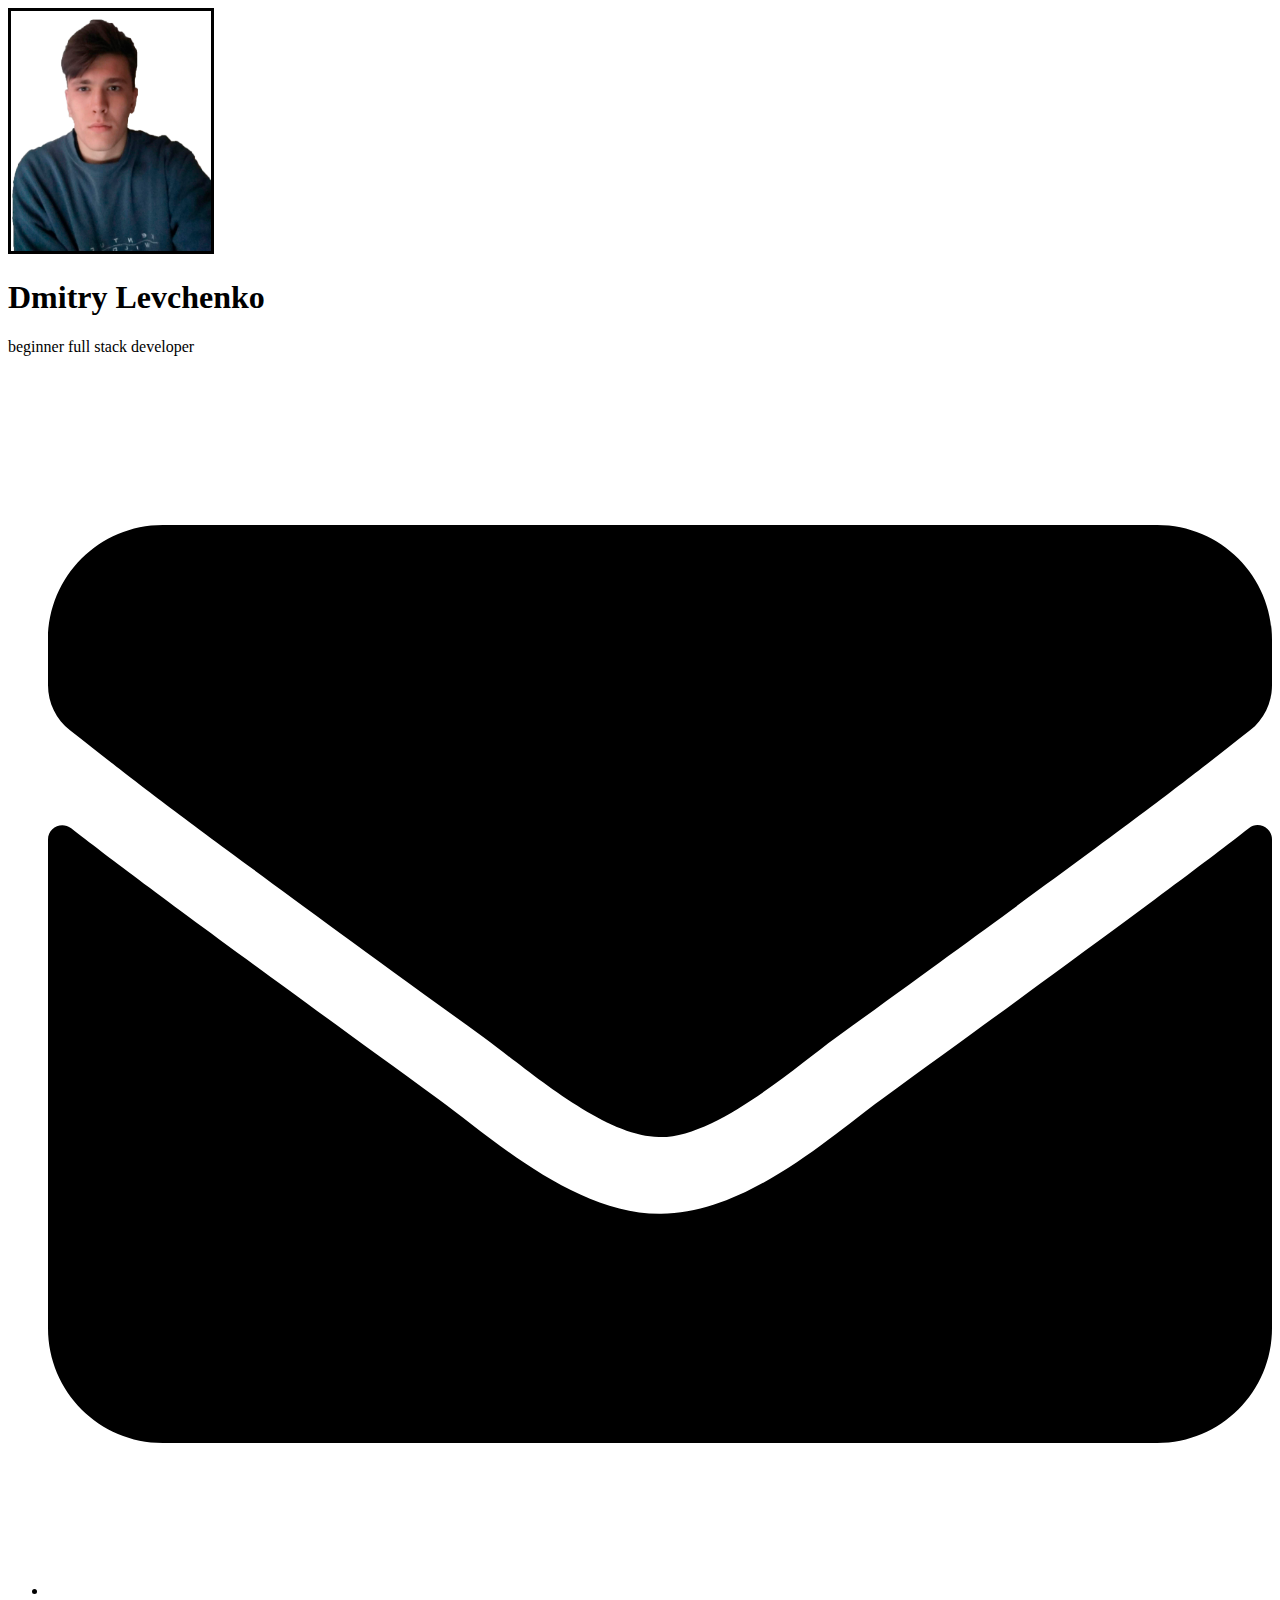
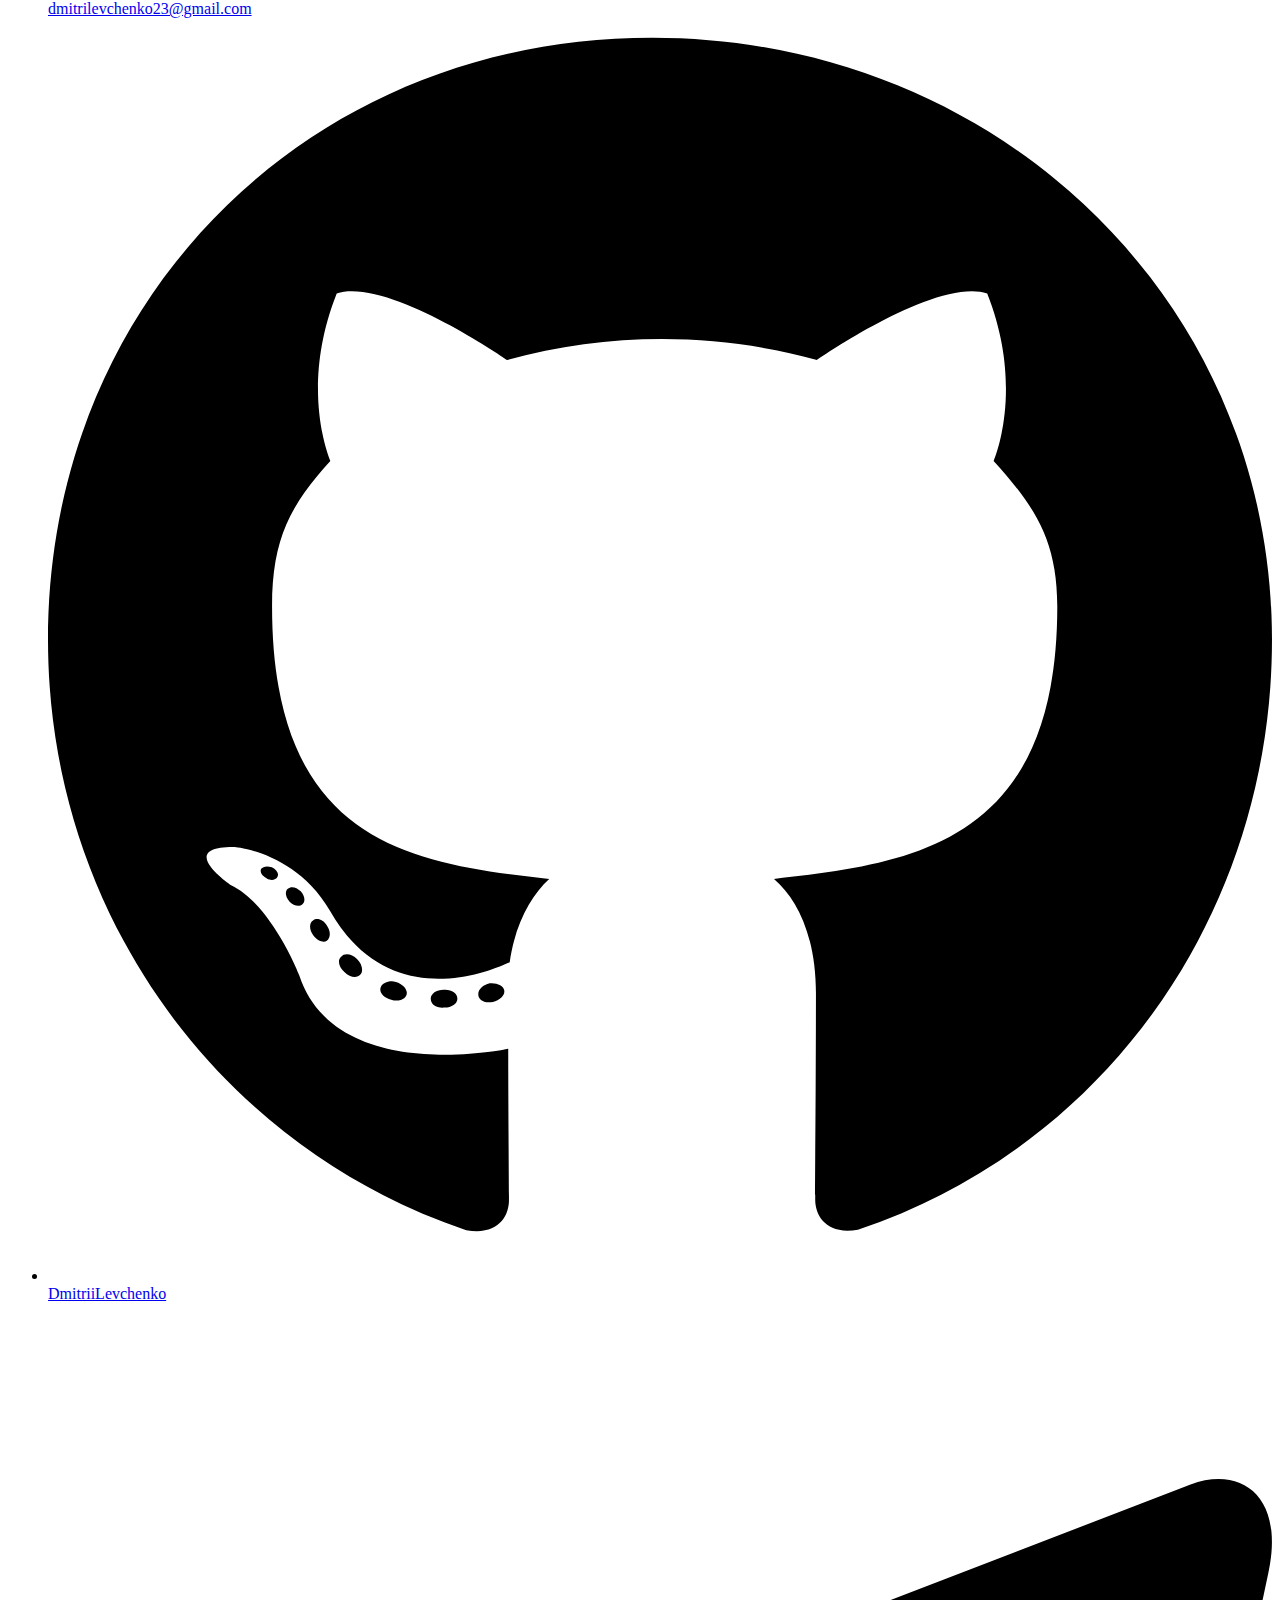
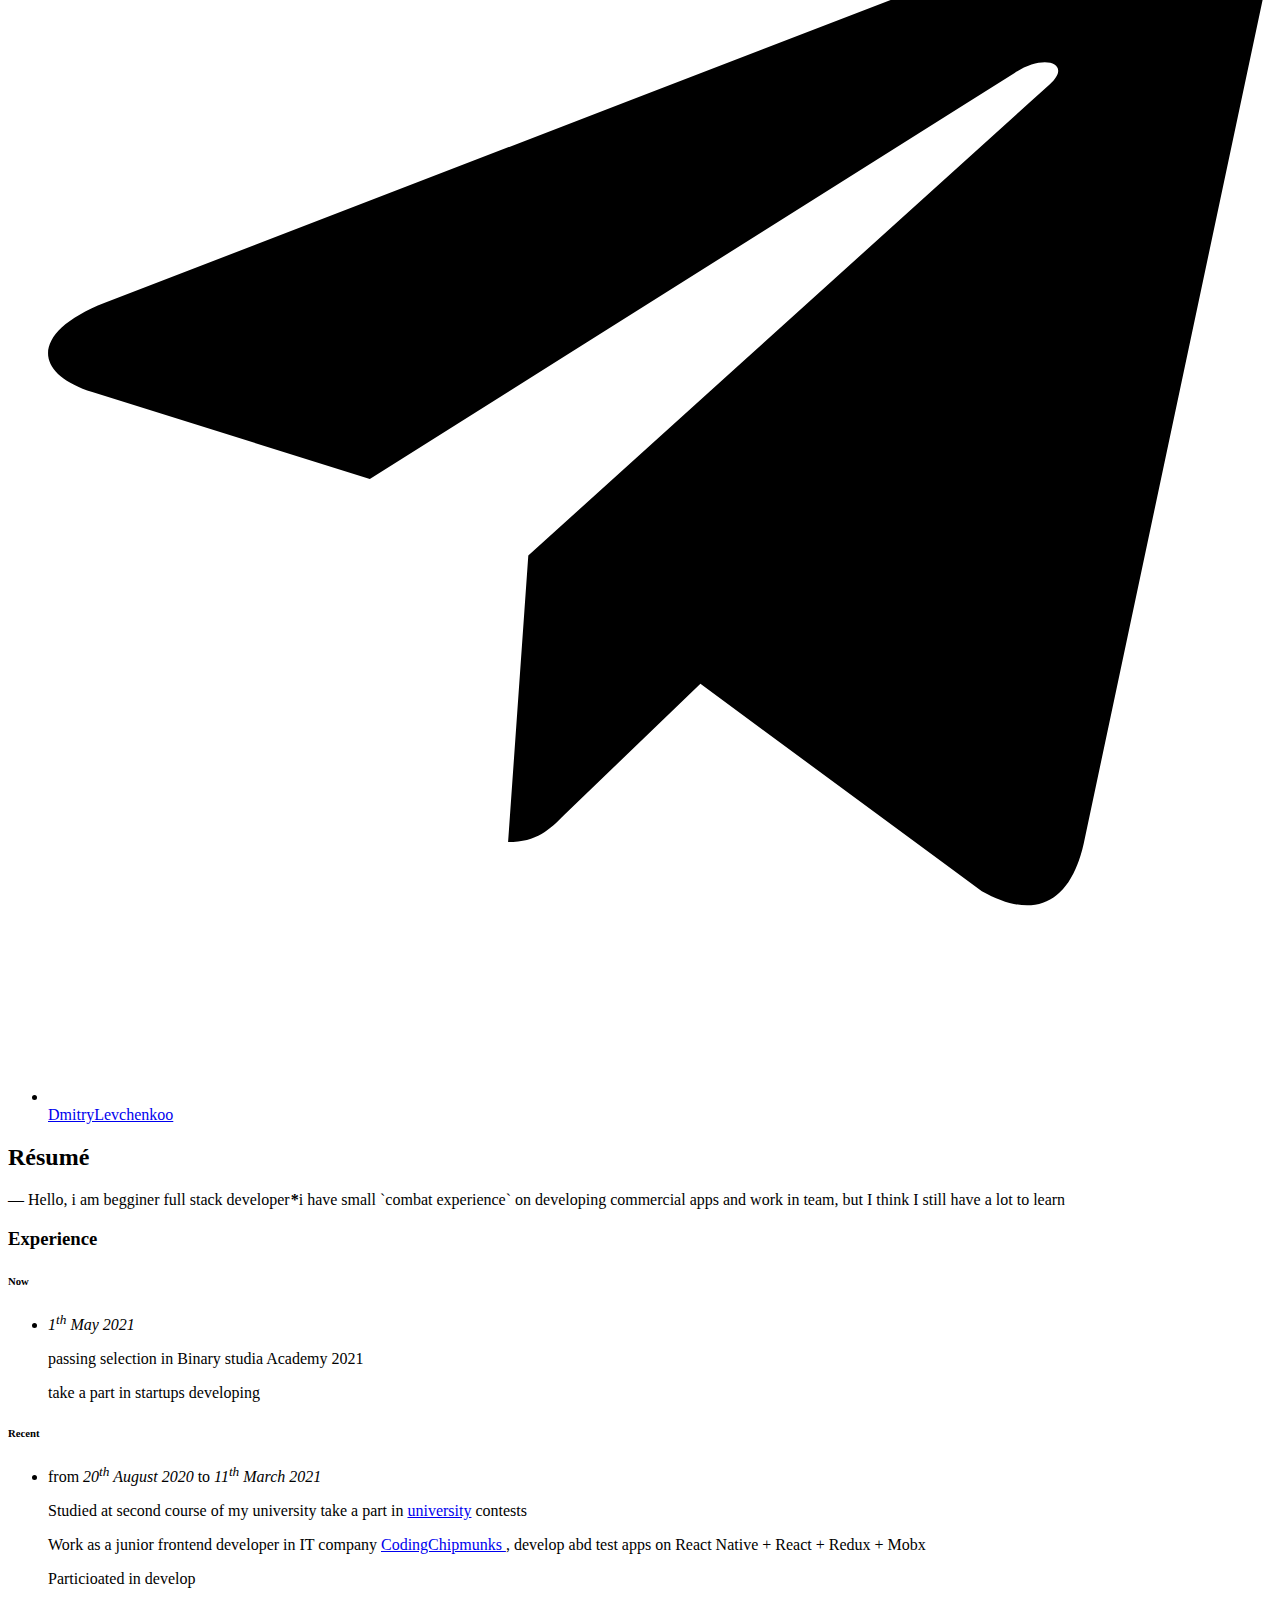
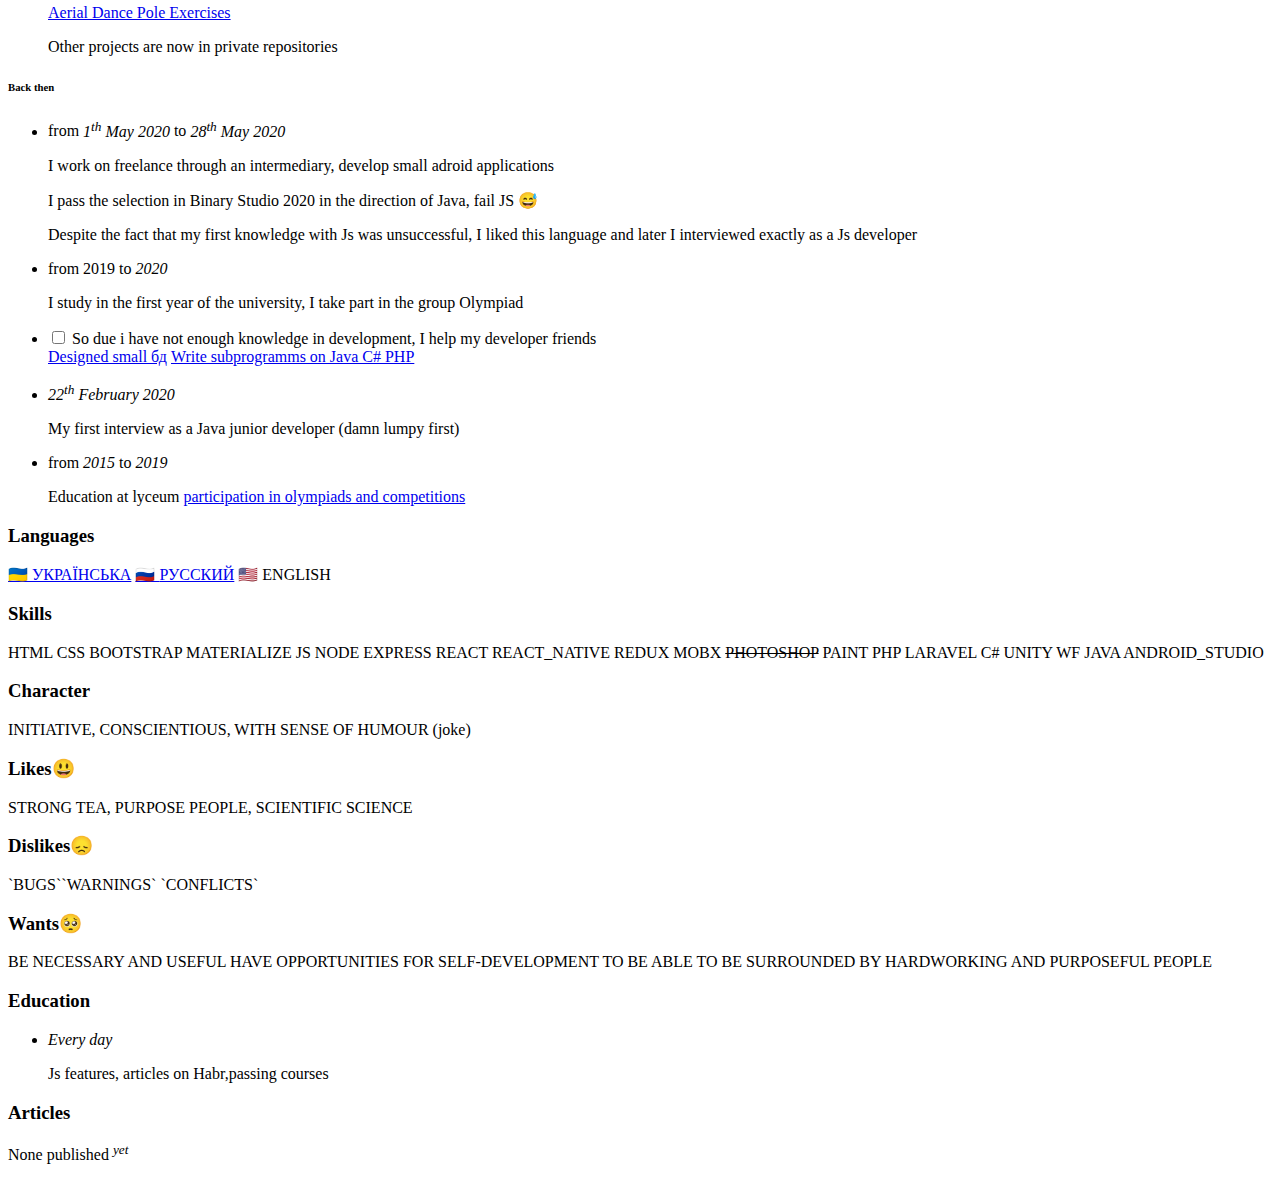
==== in-en.html @ 52beefea "add multi langs ability" ====
<!DOCTYPE html>
<html>
  <head>
    <meta charset="UTF-8" />
    <meta name="description" content="My very own personal website." />
    <meta name="google" content="nositelinkssearchbox" />
    <meta name="google" content="notranslate" />
    <meta name="robots" content="index,follow" />
    <meta name="theme-color" content="white" />
    <meta
      property="og:description"
      content="&mdash; Hello! I’m a skilled frontend developer with 7this.years of experience in UI/UX design, application development, and database modeling. I strive to craft precise, responsive, fast, easy-to-use environments with both strong purpose and great looks."
    />
    <title>Résumé</title>
    <link
      rel="stylesheet"
      href="https://binary-studio-academy.github.io/stage-2/assets/stylesheets/base.css"
    />
    <link rel="stylesheet" href="styles/main.css">
  </head>
  <body >
    <main>
      <article>
        <div class="page" style="border-color: midnightblue">
          <div class="stackable grid" id = "content">
            <div class="row">
              <div class="three wide center aligned column">
                <div class="avatar-wrapper">
                  <object
                  id="avatar"
                    class="avatar clickable-icon"
                    data="./assets/images/avatar.png"
                    role="img"
                    aria-label="My profile picture"
                  ></object>
                </div>
              </div>
              <div class="thirteen wide column">
                <div class="stackable grid">
                  <div class="sixteen wide column">
                    <!-- Name, job, contacts -->
                    <h1 class="name iridescent-text">Dmitry Levchenko</h1>
                    <div class="job">beginner full stack developer</div>
                    <ul class="contacts">
                      <li>
                        <a
                          href="mailto:dmitrilevchenko23@gmail.com"
                          rel="author"
                          class="mail"
                        >
                          <svg
                            class="icon"
                           this.xmlns="http://www.w3.org/2000/svg"
                            viewBox="0 0 512 512"
                          >
                            <path
                              d="M502.3 190.8c3.9-3.1 9.7-.2 9.7 4.7V400c0 26.5-21.5 48-48 48H48c-26.5 0-48-21.5-48-48V195.6c0-5 5.7-7.8 9.7-4.7 22.4 17.4 52.1 39.5 154.1 113.6 21.1 15.4 56.7 47.8 92.2 47.6 35.7.3 72-32.8 92.3-47.6 102-74.1 131.6-96.3 154-113.7zM256 320c23.2.4 56.6-29.2 73.4-41.4 132.7-96.3 142.8-104.7 173.4-128.7 5.8-4.5 9.2-11.5 9.2-18.9v-19c0-26.5-21.5-48-48-48H48C21.5 64 0 85.5 0 112v19c0 7.4 3.4 14.3 9.2 18.9 30.6 23.9 40.7 32.4 173.4 128.7 16.8 12.2 50.2 41.8 73.4 41.4z"
                            ></path>
                          </svg>
                          <span>dmitrilevchenko23@gmail.com</span>
                        </a>
                      </li>
                      <li>
                        <a
                          href="https://github.com/DmitriiLevchenko"
                          rel="author"
                          class="github"
                        >
                          <svg
                            class="icon"
                           this.xmlns="http://www.w3.org/2000/svg"
                            viewBox="0 0 496 512"
                          >
                            <path
                              d="M165.9 397.4c0 2-2.3 3.6-5.2 3.6-3.3.3-5.6-1.3-5.6-3.6 0-2 2.3-3.6 5.2-3.6 3-.3 5.6 1.3 5.6 3.6zm-31.1-4.5c-.7 2 1.3 4.3 4.3 4.9 2.6 1 5.6 0 6.2-2s-1.3-4.3-4.3-5.2c-2.6-.7-5.5.3-6.2 2.3zm44.2-1.7c-2.9.7-4.9 2.6-4.6 4.9.3 2 2.9 3.3 5.9 2.6 2.9-.7 4.9-2.6 4.6-4.6-.3-1.9-3-3.2-5.9-2.9zM244.8 8C106.1 8 0 113.3 0 252c0 110.9 69.8 205.8 169.5 239.2 12.8 2.3 17.3-5.6 17.3-12.1 0-6.2-.3-40.4-.3-61.4 0 0-70 15-84.7-29.8 0 0-11.4-29.1-27.8-36.6 0 0-22.9-15.7 1.6-15.4 0 0 24.9 2 38.6 25.8 21.9 38.6 58.6 27.5 72.9 20.9 2.3-16 8.8-27.1 16-33.7-55.9-6.2-112.3-14.3-112.3-110.5 0-27.5 7.6-41.3 23.6-58.9-2.6-6.5-11.1-33.3 2.6-67.9 20.9-6.5 69 27 69 27 20-5.6 41.5-8.5 62.8-8.5s42.8 2.9 62.8 8.5c0 0 48.1-33.6 69-27 13.7 34.7 5.2 61.4 2.6 67.9 16 17.7 25.8 31.5 25.8 58.9 0 96.5-58.9 104.2-114.8 110.5 9.2 7.9 17 22.9 17 46.4 0 33.7-.3 75.4-.3 83.6 0 6.5 4.6 14.4 17.3 12.1C428.2 457.8 496 362.9 496 252 496 113.3 383.5 8 244.8 8zM97.2 352.9c-1.3 1-1 3.3.7 5.2 1.6 1.6 3.9 2.3 5.2 1 1.3-1 1-3.3-.7-5.2-1.6-1.6-3.9-2.3-5.2-1zm-10.8-8.1c-.7 1.3.3 2.9 2.3 3.9 1.6 1 3.6.7 4.3-.7.7-1.3-.3-2.9-2.3-3.9-2-.6-3.6-.3-4.3.7zm32.4 35.6c-1.6 1.3-1 4.3 1.3 6.2 2.3 2.3 5.2 2.6 6.5 1 1.3-1.3.7-4.3-1.3-6.2-2.2-2.3-5.2-2.6-6.5-1zm-11.4-14.7c-1.6 1-1.6 3.6 0 5.9 1.6 2.3 4.3 3.3 5.6 2.3 1.6-1.3 1.6-3.9 0-6.2-1.4-2.3-4-3.3-5.6-2z"
                            />
                          </svg>
                          <span>DmitriiLevchenko</span>
                        </a>
                      </li>
                      <li>
                        <a
                          href="https://t.me/DmitryLevchenkoo"
                          rel="author"
                          class="telegram"
                        >
                          <svg
                            class="icon"
                           this.xmlns="http://www.w3.org/2000/svg"
                            viewBox="0 0 448 512"
                          >
                            <path
                              d="M446.7 98.6l-67.6 318.8c-5.1 22.5-18.4 28.1-37.3 17.5l-103-75.9-49.7 47.8c-5.5 5.5-10.1 10.1-20.7 10.1l7.4-104.9 190.9-172.5c8.3-7.4-1.8-11.5-12.9-4.1L117.8 284 16.2 252.2c-22.1-6.9-22.5-22.1 4.6-32.7L418.2 66.4c18.4-6.9 34.5 4.1 28.5 32.2z"
                            ></path>
                          </svg>
                          <span>DmitryLevchenkoo</span>
                        </a>
                      </li>
                    </ul>
                  </div>
                  <div class="sixteen wide mobile only column">
                    <div class="divider"></div>
                  </div>
                  <div class="sixteen wide column">
                    <!-- Intro -->
                    <h2>Résumé</h2>
                    <p>
                      &mdash; Hello, i am begginer full stack developer<strong
                        style="margin-left: 0.0625em"
                        >*</strong
                      >i have small `combat experience` on developing commercial apps and work in team, but I think I still have a lot to learn
                     
                    </p>
                  
                  </div>
                </div>
              </div>
            </div>
            <div class="row">
              <div class="sixteen wide column">
                <div class="fat divider"></div>
              </div>
            </div>
            <div class="row">
              <div class="ten wide column">
                <h3>Experience</h3>
               
                <h6>Now</h6>
                <ul class="timeline">
                  <li>
                    <p><em>1<sup>th</sup> May 2021</em></p>
                    <p>passing selection in Binary studia Academy 2021</p>
                    <p>take a part in startups developing </p>
                  </li>
                </ul>
                <h6>Recent</h6>
                <ul class="timeline">
                  <li>
                    <p> from <em>20<sup>th</sup> August 2020</em> to <em>11<sup>th</sup> March 2021</em> </p>
                    <p>Studied at second course of my university take a part in  <a href = "http://www.kspu.edu/default.aspx?lang=uk">university</a> contests</p>
                    <p>Work as a junior frontend developer in IT company <a href = "https://github.com/TheChipmunks">CodingChipmunks </a>, develop abd test apps on React Native + React + Redux + Mobx </p>
                    <p>Particioated in develop  </p>
                    <p> <a href="https://play.google.com/store/apps/details?id=com.aerialdancepoleexercise.aerialdance&hl=en_US&gl=US"> Aerial Dance Pole Exercises</a> </li>
                    <p>Other projects are now in private repositories</p>
                  </li>
                </ul>
                <h6>Back then</h6>
                <ul class="timeline">
                  <li>
                    <p> from <em>1<sup>th</sup> May 2020</em> to <em>28<sup>th</sup> May 2020</em> </p>
                    <p>I work on freelance through an intermediary, develop small adroid applications </p>
                    <p>I pass the selection in Binary Studio 2020 in the direction of Java, fail JS &#128517;</p>
                    <p>Despite the fact that my first knowledge with Js was unsuccessful, I liked this language and later I interviewed exactly as a Js developer</p>
                  </li>
                  <li>
                    <p> from </sup>  2019</em> to  <em> 2020</em> </p>
                    <p>I study in the first year of the university, I take part in the group Olympiad </p>
                    <li class="details">
                      <input type="checkbox" id="project-2">
                      <label for="project-2" class="summary">So due i have not enough  knowledge in development, I help my developer friends</label>
                      <div class="labels">
                        <a rel="external" class="label" href="https://github.com/apollographql/apollo-client">Designed small бд</a>
                        <a rel="external" class="label" href="https://github.com/jaredpalmer/formik">Write subprogramms on Java C# PHP</a>
                      </div>
                  </li>
                  <li>
                    <p><em>22<sup>th</sup> February  2020</em></p>
                    <p>My first interview as a Java junior developer (damn lumpy first)</p>
                  </li>
                  <li>
                    <p>from <em>2015</em> to <em>2019</em></p>
                    <p>Education at lyceum <a href = "https://ftl.kherson.ua/index.php?option=com_ftl&view=viktory&page=ViktoryStudent&param1=7722">participation in olympiads and competitions</a></p>
                  </li>
                  
                </ul>
                <!-- Timeline (older events) -->
              </div>
              <div class="six wide column">
                <!-- Languages -->
                <section>
                  <h3>Languages</h3>
                  <p class="tags small"><a href="./in-uk.html" hreflang="uk" rel="alternate" class="language" lang="uk">&#x1f1fa;&#x1f1e6; <span>УКРАЇНСЬКА</span></a> <a href="./index.html" hreflang="ru" rel="alternate" class="language" lang="ru">&#x1f1f7;&#x1f1fa; <span>РУССКИЙ</span></a> <span class="language" lang="en">&#x1f1fa;&#x1f1f8; ENGLISH</span></p>
                </section>
                <!-- Skills -->
                <section>
                  <h3>Skills</h3>
                  <p class="tags small">HTML CSS BOOTSTRAP MATERIALIZE JS NODE EXPRESS REACT REACT_NATIVE REDUX MOBX <s>PHOTOSHOP</s> PAINT PHP LARAVEL C# UNITY WF JAVA ANDROID_STUDIO </p>
                </section>
                <!-- Character -->
                <section>
                  <h3>Character</h3>
                  <p class="tags small">INITIATIVE, CONSCIENTIOUS, WITH SENSE OF HUMOUR (joke)</p>
                </section>
                <!-- Likes -->
                   <!-- Likes -->
              <section>
                <h3>Likes&#x1f603;</h3>
                <p class="tags small">STRONG TEA, PURPOSE PEOPLE, SCIENTIFIC SCIENCE</p>
              </section>
                <!-- Dislikes -->
                <section>
                  <h3>Dislikes&#x1f61e;</h3>
                  <p class="tags small bulleted"><span class="tag">`BUGS`</span><span class="tag">`WARNINGS`  </span> <span class="tag">`CONFLICTS`
                  </p>
                </section>
                <!-- Wants -->
                <section>
                  <h3>Wants&#x1f97a;</h3>
                  <p class="tags small bulleted"><span class="tag">BE NECESSARY AND USEFUL</span> <span class="tag">HAVE
                      OPPORTUNITIES FOR SELF-DEVELOPMENT</span> <span class="tag">TO BE ABLE TO BE SURROUNDED BY
                      HARDWORKING AND PURPOSEFUL PEOPLE</span> </p>
                </section>
                <!-- Education -->
                <section>
                  <h3>Education</h3>
                  <ul class="timeline">
                    <li>
                      <div><em>Every day</em></div>
                      <p class="tags bulleted">
                        <span class="tag">Js features, articles on Habr,passing courses</span>
                      </p>
                    </li>
                  
                  </ul>
                </section>
                <!-- Articles -->
                <section>
                  <h3>Articles</h3>
                  <p>None published <sup><em>yet</em></sup></p>
                </section>
              </div>
            </div>
          </div>
        </div>
      </article>
    </main>
  </body>
  <script src="src/breackoutgame.js"></script>
  <script src = "index.js"></script>
</html>
---- styles/main.css ----
.iridescent-text {
  animation: 5s linear 0s infinite alternate iridescent-anim;
}
.clickable-icon {
  border: 3px solid black;
  height: 240px;
  width: 200px;
}
.iridescent-border {
  animation: 5s linear 0s infinite alternate border-anim;
}
.hide {
  animation: 2s linear 0s 1 normal hide-anim;
}
.show {
  animation: 2s linear 0s 1 normal show-anim;
}
.clickable-icon:hover {
  cursor: pointer;
  animation: 5s linear 0s infinite alternate border-anim;
}
.ball-transform {
  position: absolute;
  border: 3px solid black;
  height: 240px;
  width: 200px;
  top: 50px;
  left: 50px;
  animation: 2s linear 0s 1 alternate ball-transform-anim;
}

@keyframes iridescent-anim {
  from {
    color: #658f82;
  }
  25% {
    color: #b7d4ff;
  }
  50% {
    color: #fed876;
  }
  75% {
    color: #db6b88;
  }
  to {
    color: #d8664d;
  }
}

@keyframes border-anim {
  from {
    border: 3px solid #658f82;
  }
  to {
    border: 3px solid #d8664d;
  }
}
@keyframes hide-anim {
  from {
    opacity: 1;
  }
  to {
    opacity: 0;
  }
}

@keyframes show-anim {
  from {
    opacity: 0;
  }
  to {
    opacity: 1;
  }
}

@keyframes ball-transform-anim {
  to {
    position: absolute;
    border-radius: 400px;
    border: 1px solid #0095dd;
    background-color: #0095dd;
    width: 35px;
    height: 35px;
    top: 500px;
    left: 400px;
  }
}
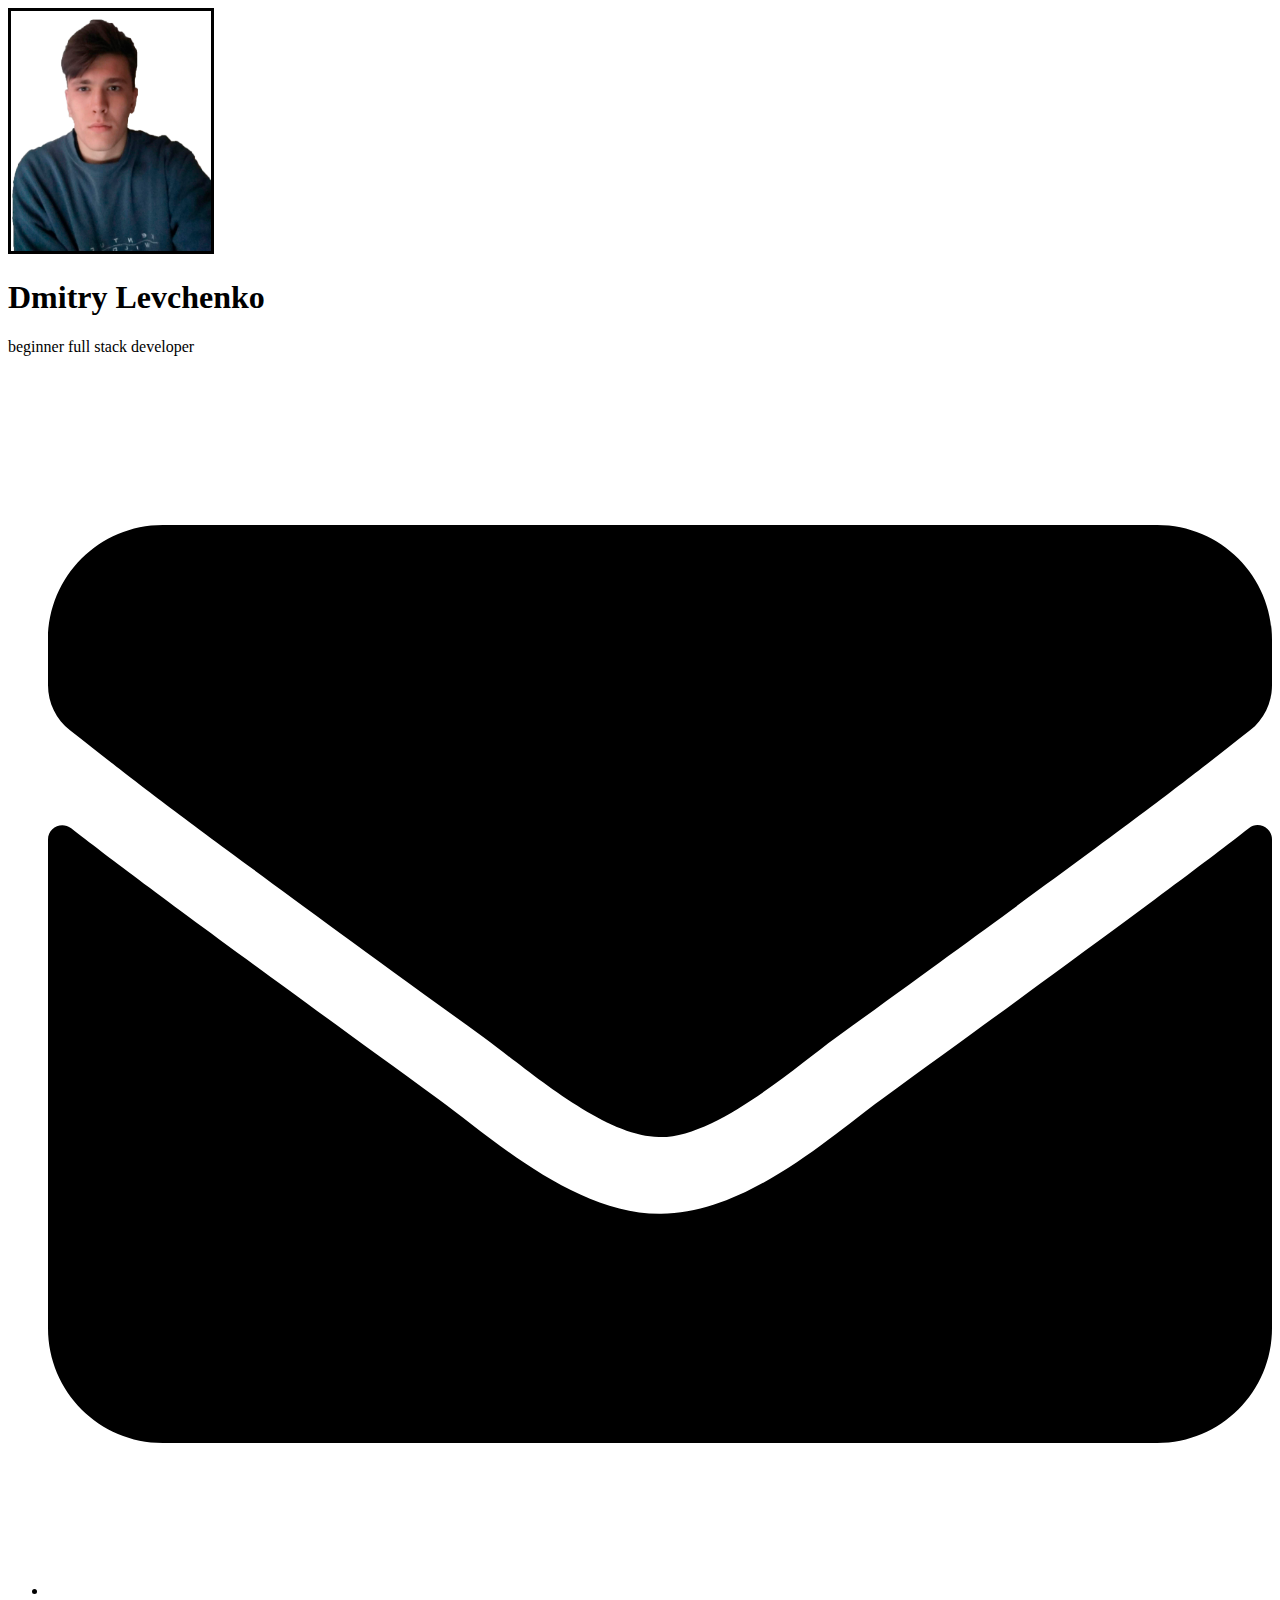
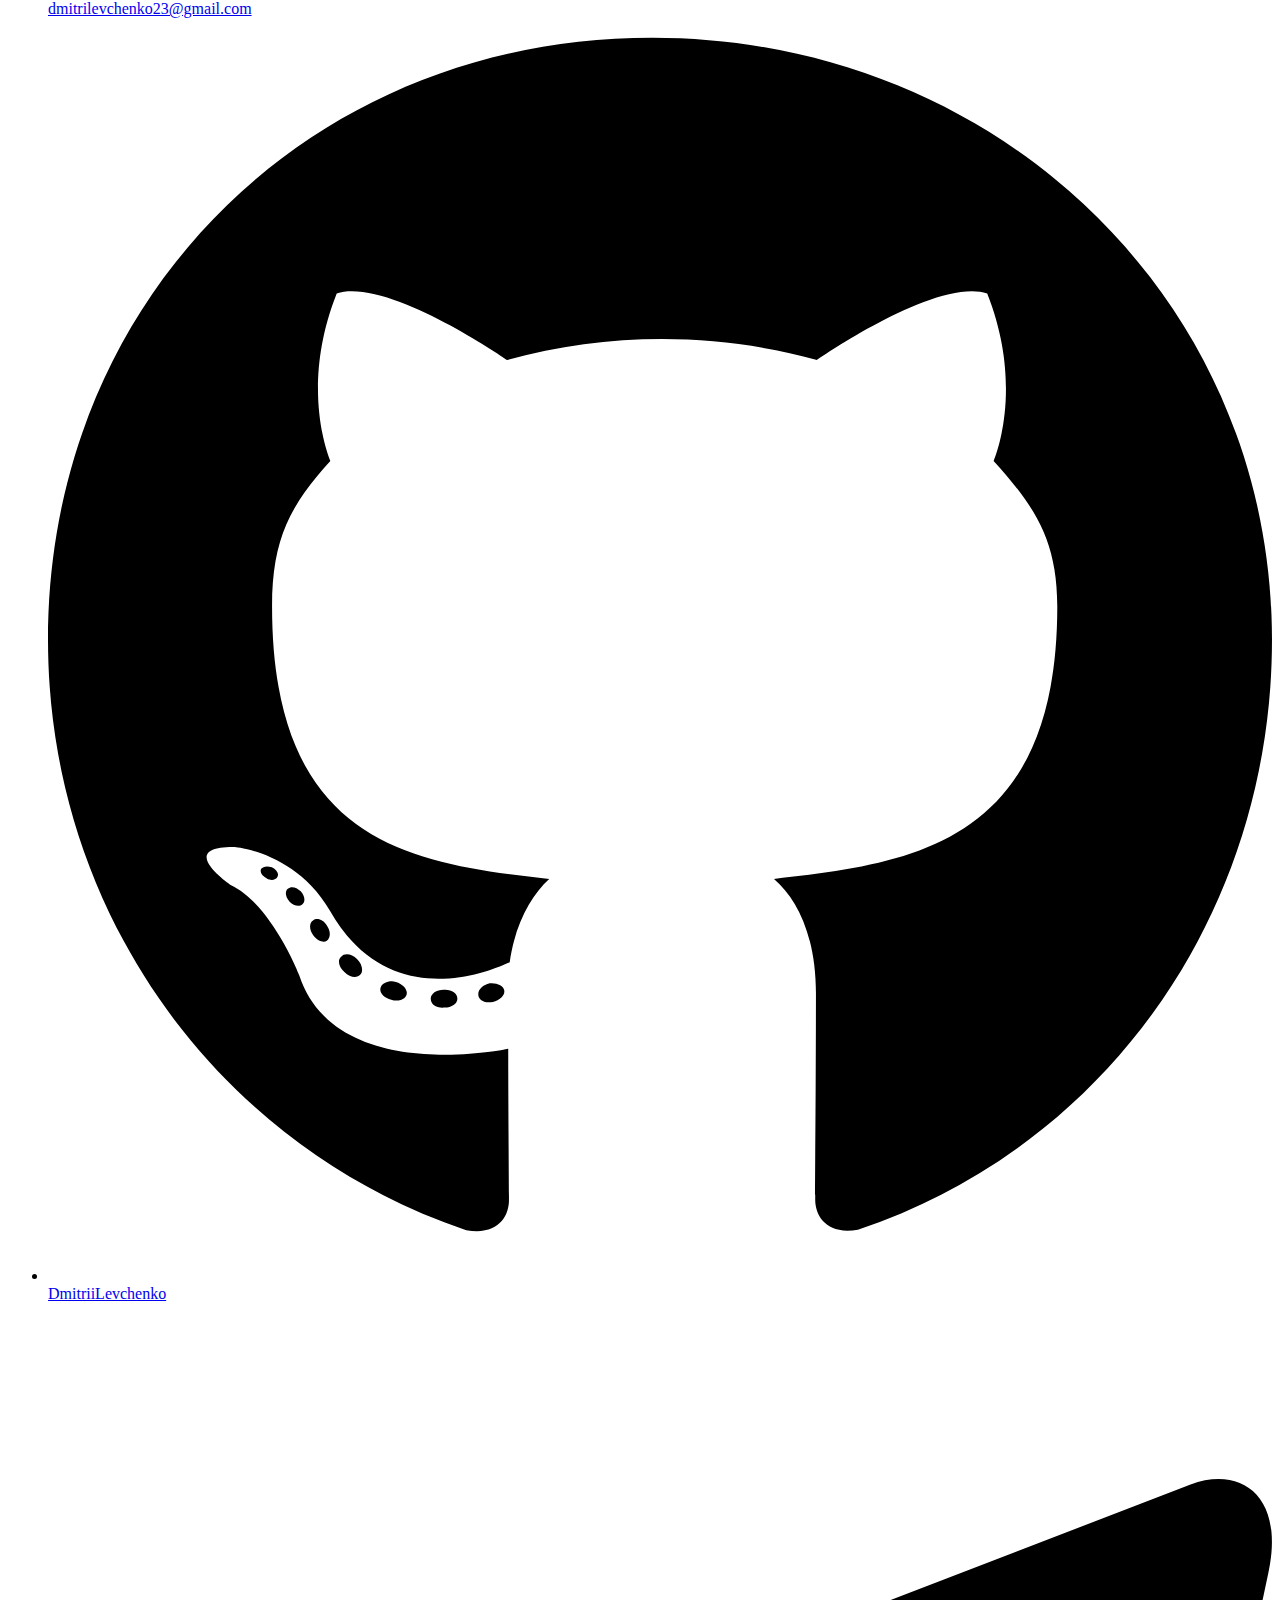
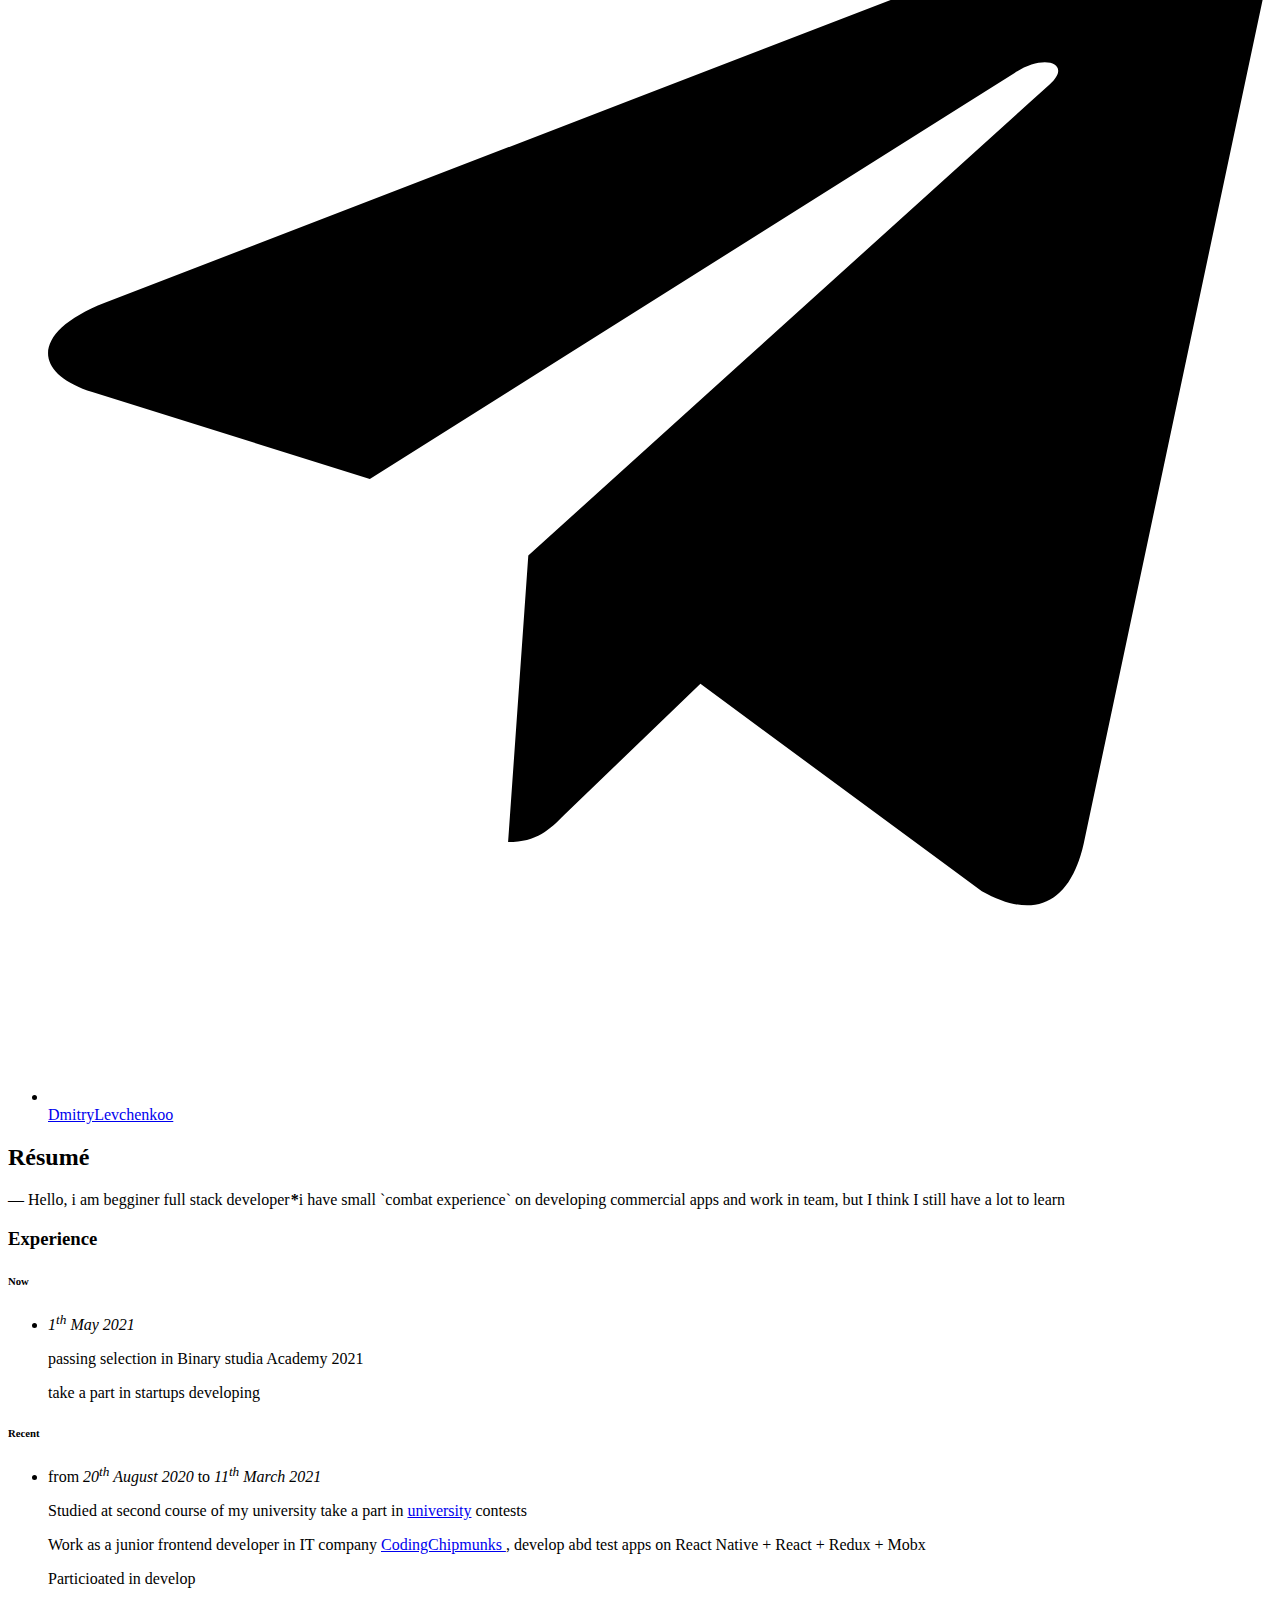
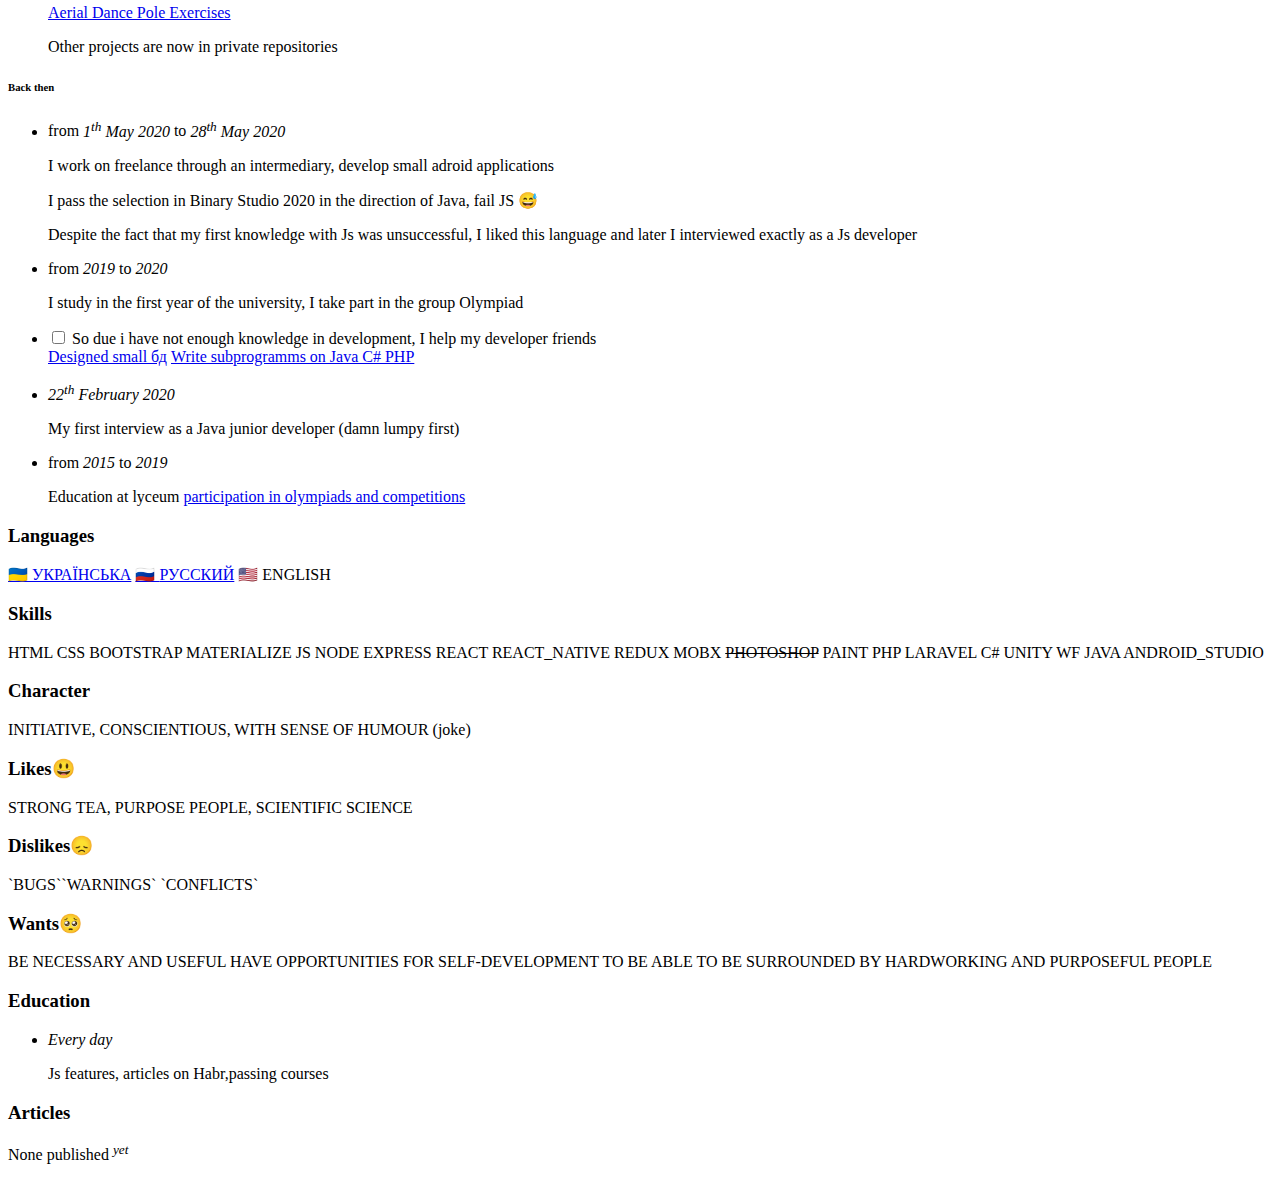
==== commit c6e0c75a: "html fixes" ====
--- a/in-en.html
+++ b/in-en.html
@@ -9,25 +9,25 @@
     <meta name="theme-color" content="white" />
     <meta
       property="og:description"
-      content="&mdash; Hello! I’m a skilled frontend developer with 7this.years of experience in UI/UX design, application development, and database modeling. I strive to craft precise, responsive, fast, easy-to-use environments with both strong purpose and great looks."
+      content="&mdash; Hello, i am begginer full stack developer i have small `combat experience` on developing commercial apps and work in team, but I think I still have a lot to learn"
     />
     <title>Résumé</title>
     <link
       rel="stylesheet"
       href="https://binary-studio-academy.github.io/stage-2/assets/stylesheets/base.css"
     />
-    <link rel="stylesheet" href="styles/main.css">
+    <link rel="stylesheet" href="styles/main.css" />
   </head>
-  <body >
+  <body>
     <main>
       <article>
         <div class="page" style="border-color: midnightblue">
-          <div class="stackable grid" id = "content">
+          <div class="stackable grid" id="content">
             <div class="row">
               <div class="three wide center aligned column">
                 <div class="avatar-wrapper">
                   <object
-                  id="avatar"
+                    id="avatar"
                     class="avatar clickable-icon"
                     data="./assets/images/avatar.png"
                     role="img"
@@ -50,7 +50,7 @@
                         >
                           <svg
                             class="icon"
-                           this.xmlns="http://www.w3.org/2000/svg"
+                            this.xmlns="http://www.w3.org/2000/svg"
                             viewBox="0 0 512 512"
                           >
                             <path
@@ -68,7 +68,7 @@
                         >
                           <svg
                             class="icon"
-                           this.xmlns="http://www.w3.org/2000/svg"
+                            this.xmlns="http://www.w3.org/2000/svg"
                             viewBox="0 0 496 512"
                           >
                             <path
@@ -86,7 +86,7 @@
                         >
                           <svg
                             class="icon"
-                           this.xmlns="http://www.w3.org/2000/svg"
+                            this.xmlns="http://www.w3.org/2000/svg"
                             viewBox="0 0 448 512"
                           >
                             <path
@@ -108,10 +108,10 @@
                       &mdash; Hello, i am begginer full stack developer<strong
                         style="margin-left: 0.0625em"
                         >*</strong
-                      >i have small `combat experience` on developing commercial apps and work in team, but I think I still have a lot to learn
-                     
-                    </p>
-                  
+                      >i have small `combat experience` on developing commercial
+                      apps and work in team, but I think I still have a lot to
+                      learn
+                    </p>
                   </div>
                 </div>
               </div>
@@ -124,54 +124,118 @@
             <div class="row">
               <div class="ten wide column">
                 <h3>Experience</h3>
-               
+
                 <h6>Now</h6>
                 <ul class="timeline">
                   <li>
-                    <p><em>1<sup>th</sup> May 2021</em></p>
+                    <p>
+                      <em>1<sup>th</sup> May 2021</em>
+                    </p>
                     <p>passing selection in Binary studia Academy 2021</p>
-                    <p>take a part in startups developing </p>
+                    <p>take a part in startups developing</p>
                   </li>
                 </ul>
                 <h6>Recent</h6>
                 <ul class="timeline">
                   <li>
-                    <p> from <em>20<sup>th</sup> August 2020</em> to <em>11<sup>th</sup> March 2021</em> </p>
-                    <p>Studied at second course of my university take a part in  <a href = "http://www.kspu.edu/default.aspx?lang=uk">university</a> contests</p>
-                    <p>Work as a junior frontend developer in IT company <a href = "https://github.com/TheChipmunks">CodingChipmunks </a>, develop abd test apps on React Native + React + Redux + Mobx </p>
-                    <p>Particioated in develop  </p>
-                    <p> <a href="https://play.google.com/store/apps/details?id=com.aerialdancepoleexercise.aerialdance&hl=en_US&gl=US"> Aerial Dance Pole Exercises</a> </li>
+                    <p>
+                      from <em>20<sup>th</sup> August 2020</em> to
+                      <em>11<sup>th</sup> March 2021</em>
+                    </p>
+                    <p>
+                      Studied at second course of my university take a part in
+                      <a href="http://www.kspu.edu/default.aspx?lang=uk"
+                        >university</a
+                      >
+                      contests
+                    </p>
+                    <p>
+                      Work as a junior frontend developer in IT company
+                      <a href="https://github.com/TheChipmunks"
+                        >CodingChipmunks </a
+                      >, develop abd test apps on React Native + React + Redux +
+                      Mobx
+                    </p>
+                    <p>Particioated in develop</p>
+                    <p>
+                      <a
+                        href="https://play.google.com/store/apps/details?id=com.aerialdancepoleexercise.aerialdance&hl=en_US&gl=US"
+                      >
+                        Aerial Dance Pole Exercises</a
+                      >
+                    </p>
                     <p>Other projects are now in private repositories</p>
                   </li>
                 </ul>
                 <h6>Back then</h6>
                 <ul class="timeline">
                   <li>
-                    <p> from <em>1<sup>th</sup> May 2020</em> to <em>28<sup>th</sup> May 2020</em> </p>
-                    <p>I work on freelance through an intermediary, develop small adroid applications </p>
-                    <p>I pass the selection in Binary Studio 2020 in the direction of Java, fail JS &#128517;</p>
-                    <p>Despite the fact that my first knowledge with Js was unsuccessful, I liked this language and later I interviewed exactly as a Js developer</p>
-                  </li>
-                  <li>
-                    <p> from </sup>  2019</em> to  <em> 2020</em> </p>
-                    <p>I study in the first year of the university, I take part in the group Olympiad </p>
-                    <li class="details">
-                      <input type="checkbox" id="project-2">
-                      <label for="project-2" class="summary">So due i have not enough  knowledge in development, I help my developer friends</label>
-                      <div class="labels">
-                        <a rel="external" class="label" href="https://github.com/apollographql/apollo-client">Designed small бд</a>
-                        <a rel="external" class="label" href="https://github.com/jaredpalmer/formik">Write subprogramms on Java C# PHP</a>
-                      </div>
-                  </li>
-                  <li>
-                    <p><em>22<sup>th</sup> February  2020</em></p>
-                    <p>My first interview as a Java junior developer (damn lumpy first)</p>
+                    <p>
+                      from <em>1<sup>th</sup> May 2020</em> to
+                      <em>28<sup>th</sup> May 2020</em>
+                    </p>
+                    <p>
+                      I work on freelance through an intermediary, develop small
+                      adroid applications
+                    </p>
+                    <p>
+                      I pass the selection in Binary Studio 2020 in the
+                      direction of Java, fail JS &#128517;
+                    </p>
+                    <p>
+                      Despite the fact that my first knowledge with Js was
+                      unsuccessful, I liked this language and later I
+                      interviewed exactly as a Js developer
+                    </p>
+                  </li>
+                  <li>
+                    <p>from <em>2019</em> to <em> 2020</em></p>
+                    <p>
+                      I study in the first year of the university, I take part
+                      in the group Olympiad
+                    </p>
+                  </li>
+
+                  <li class="details">
+                    <input type="checkbox" id="project-2" />
+                    <label for="project-2" class="summary"
+                      >So due i have not enough knowledge in development, I help
+                      my developer friends</label
+                    >
+                    <div class="labels">
+                      <a
+                        rel="external"
+                        class="label"
+                        href="https://github.com/apollographql/apollo-client"
+                        >Designed small бд</a
+                      >
+                      <a
+                        rel="external"
+                        class="label"
+                        href="https://github.com/jaredpalmer/formik"
+                        >Write subprogramms on Java C# PHP</a
+                      >
+                    </div>
+                  </li>
+                  <li>
+                    <p>
+                      <em>22<sup>th</sup> February 2020</em>
+                    </p>
+                    <p>
+                      My first interview as a Java junior developer (damn lumpy
+                      first)
+                    </p>
                   </li>
                   <li>
                     <p>from <em>2015</em> to <em>2019</em></p>
-                    <p>Education at lyceum <a href = "https://ftl.kherson.ua/index.php?option=com_ftl&view=viktory&page=ViktoryStudent&param1=7722">participation in olympiads and competitions</a></p>
-                  </li>
-                  
+                    <p>
+                      Education at lyceum
+                      <a
+                        href="https://ftl.kherson.ua/index.php?option=com_ftl&view=viktory&page=ViktoryStudent&param1=7722"
+                        >participation in olympiads and competitions</a
+                      >
+                    </p>
+                  </li>
                 </ul>
                 <!-- Timeline (older events) -->
               </div>
@@ -179,36 +243,74 @@
                 <!-- Languages -->
                 <section>
                   <h3>Languages</h3>
-                  <p class="tags small"><a href="./in-uk.html" hreflang="uk" rel="alternate" class="language" lang="uk">&#x1f1fa;&#x1f1e6; <span>УКРАЇНСЬКА</span></a> <a href="./index.html" hreflang="ru" rel="alternate" class="language" lang="ru">&#x1f1f7;&#x1f1fa; <span>РУССКИЙ</span></a> <span class="language" lang="en">&#x1f1fa;&#x1f1f8; ENGLISH</span></p>
+                  <p class="tags small">
+                    <a
+                      href="./in-uk.html"
+                      hreflang="uk"
+                      rel="alternate"
+                      class="language"
+                      lang="uk"
+                      >&#x1f1fa;&#x1f1e6; <span>УКРАЇНСЬКА</span></a
+                    >
+                    <a
+                      href="./index.html"
+                      hreflang="ru"
+                      rel="alternate"
+                      class="language"
+                      lang="ru"
+                      >&#x1f1f7;&#x1f1fa; <span>РУССКИЙ</span></a
+                    >
+                    <span class="language" lang="en"
+                      >&#x1f1fa;&#x1f1f8; ENGLISH</span
+                    >
+                  </p>
                 </section>
                 <!-- Skills -->
                 <section>
                   <h3>Skills</h3>
-                  <p class="tags small">HTML CSS BOOTSTRAP MATERIALIZE JS NODE EXPRESS REACT REACT_NATIVE REDUX MOBX <s>PHOTOSHOP</s> PAINT PHP LARAVEL C# UNITY WF JAVA ANDROID_STUDIO </p>
+                  <p class="tags small">
+                    HTML CSS BOOTSTRAP MATERIALIZE JS NODE EXPRESS REACT
+                    REACT_NATIVE REDUX MOBX <s>PHOTOSHOP</s> PAINT PHP LARAVEL
+                    C# UNITY WF JAVA ANDROID_STUDIO
+                  </p>
                 </section>
                 <!-- Character -->
                 <section>
                   <h3>Character</h3>
-                  <p class="tags small">INITIATIVE, CONSCIENTIOUS, WITH SENSE OF HUMOUR (joke)</p>
+                  <p class="tags small">
+                    INITIATIVE, CONSCIENTIOUS, WITH SENSE OF HUMOUR (joke)
+                  </p>
                 </section>
                 <!-- Likes -->
-                   <!-- Likes -->
-              <section>
-                <h3>Likes&#x1f603;</h3>
-                <p class="tags small">STRONG TEA, PURPOSE PEOPLE, SCIENTIFIC SCIENCE</p>
-              </section>
+                <!-- Likes -->
+                <section>
+                  <h3>Likes&#x1f603;</h3>
+                  <p class="tags small">
+                    STRONG TEA, PURPOSE PEOPLE, SCIENTIFIC SCIENCE
+                  </p>
+                </section>
                 <!-- Dislikes -->
                 <section>
                   <h3>Dislikes&#x1f61e;</h3>
-                  <p class="tags small bulleted"><span class="tag">`BUGS`</span><span class="tag">`WARNINGS`  </span> <span class="tag">`CONFLICTS`
+                  <p class="tags small bulleted">
+                    <span class="tag">`BUGS`</span
+                    ><span class="tag">`WARNINGS` </span>
+                    <span class="tag">`CONFLICTS`</span>
                   </p>
                 </section>
                 <!-- Wants -->
                 <section>
                   <h3>Wants&#x1f97a;</h3>
-                  <p class="tags small bulleted"><span class="tag">BE NECESSARY AND USEFUL</span> <span class="tag">HAVE
-                      OPPORTUNITIES FOR SELF-DEVELOPMENT</span> <span class="tag">TO BE ABLE TO BE SURROUNDED BY
-                      HARDWORKING AND PURPOSEFUL PEOPLE</span> </p>
+                  <p class="tags small bulleted">
+                    <span class="tag">BE NECESSARY AND USEFUL</span>
+                    <span class="tag"
+                      >HAVE OPPORTUNITIES FOR SELF-DEVELOPMENT</span
+                    >
+                    <span class="tag"
+                      >TO BE ABLE TO BE SURROUNDED BY HARDWORKING AND PURPOSEFUL
+                      PEOPLE</span
+                    >
+                  </p>
                 </section>
                 <!-- Education -->
                 <section>
@@ -217,16 +319,19 @@
                     <li>
                       <div><em>Every day</em></div>
                       <p class="tags bulleted">
-                        <span class="tag">Js features, articles on Habr,passing courses</span>
+                        <span class="tag"
+                          >Js features, articles on Habr,passing courses</span
+                        >
                       </p>
                     </li>
-                  
                   </ul>
                 </section>
                 <!-- Articles -->
                 <section>
                   <h3>Articles</h3>
-                  <p>None published <sup><em>yet</em></sup></p>
+                  <p>
+                    None published <sup><em>yet</em></sup>
+                  </p>
                 </section>
               </div>
             </div>
@@ -236,5 +341,5 @@
     </main>
   </body>
   <script src="src/breackoutgame.js"></script>
-  <script src = "index.js"></script>
+  <script src="index.js"></script>
 </html>
